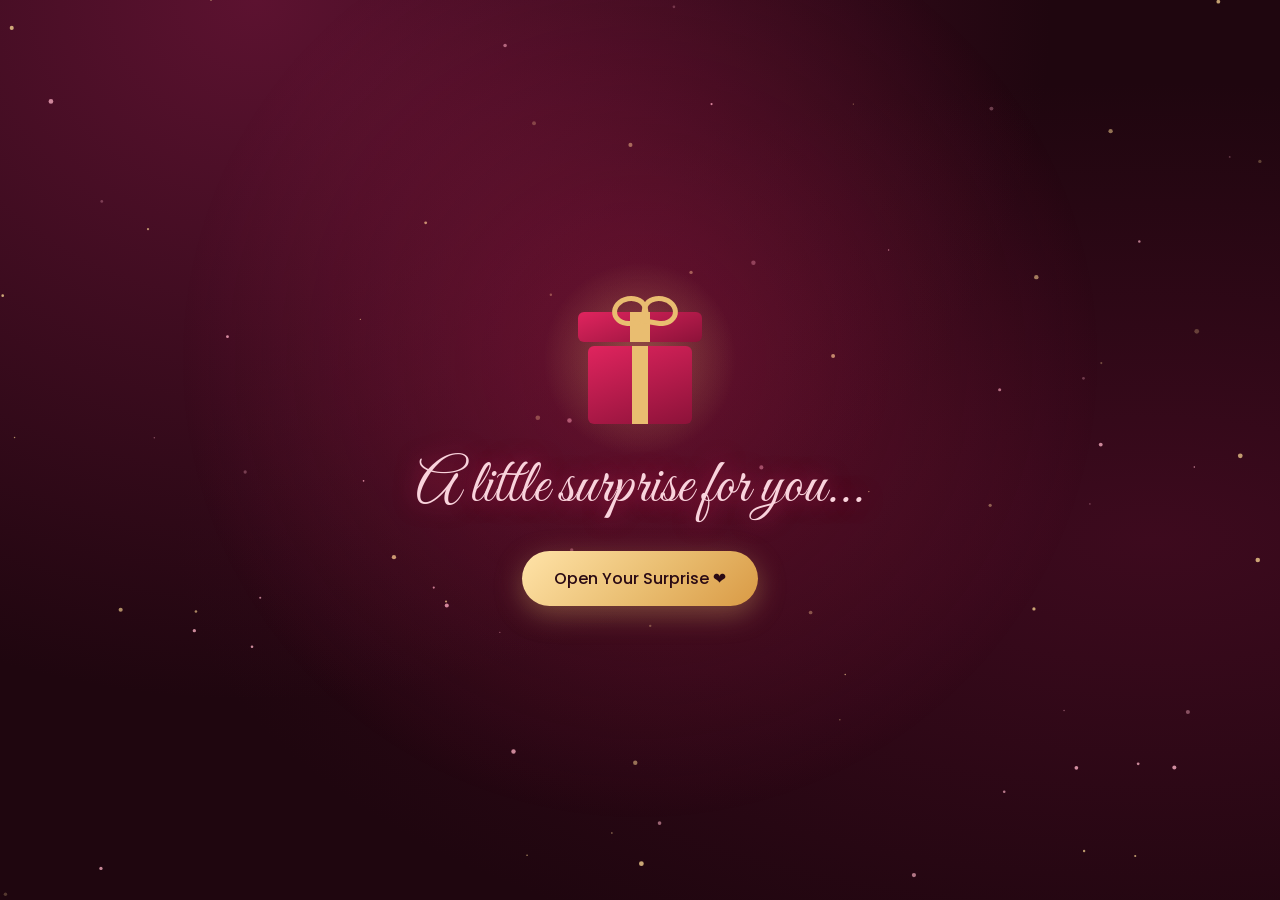
==== index.html @ 85e25b1a "Add files via upload" ====
<!DOCTYPE html>
<html lang="en">
<head>
<meta charset="UTF-8">
<meta name="viewport" content="width=device-width, initial-scale=1">
<title>A Little Surprise For You ❤️</title>
<!-- Fonts: if offline or blocked, elegant fallbacks in style.css are used automatically -->
<link rel="preconnect" href="https://fonts.googleapis.com">
<link rel="preconnect" href="https://fonts.gstatic.com" crossorigin>
<link href="https://fonts.googleapis.com/css2?family=Cormorant+Garamond:ital,wght@0,400;0,600;1,400&family=Great+Vibes&family=Noto+Serif+Gujarati:wght@400;600&family=Poppins:wght@300;400;500&display=swap" rel="stylesheet">
<link rel="stylesheet" href="style.css">
</head>
<body class="locked">

<canvas id="fx" aria-hidden="true"></canvas>
<div id="hearts" class="layer" aria-hidden="true"></div>
<div id="petals" class="layer" aria-hidden="true"></div>
<canvas id="confetti" aria-hidden="true"></canvas>

<!-- ================= 1. OPENING SCREEN ================= -->
<section id="intro" aria-label="Opening surprise">
  <div id="introHearts" class="layer" aria-hidden="true"></div>
  <div class="intro-inner">
    <div class="gift" aria-hidden="true">
      <div class="lid"></div>
      <div class="box"></div>
      <div class="glow"></div>
    </div>
    <p class="intro-text">A little surprise for you...</p>
    <button id="openBtn" class="btn" type="button">Open Your Surprise ❤️</button>
  </div>
</section>

<!-- ================= MAIN PAGE ================= -->
<main id="main" hidden>

 
  <!-- 3. HERO -->
  <section class="hero" id="top">
    <div class="orb o1" aria-hidden="true"></div>
    <div class="orb o2" aria-hidden="true"></div>
    <div class="glass hero-card reveal">
      <h1 id="mainHeading" tabindex="-1">Happy Birthday, <br>My Special One ❤️</h1>
      <!-- REPLACE "Your Name" with their name -->
      <p class="for"><span class="person-name">Rajan</span></p>
      <div class="big-heart" aria-hidden="true">❤</div>
      <a class="scroll" href="#letter">Scroll down ↓</a>
    </div>
  </section>

  <!-- 4. LETTER -->
  <section id="letter" class="section">
    <h2 class="script reveal">A Letter From My Heart</h2>
    <article class="letter reveal">
      <div class="seal" aria-hidden="true">❤</div>
      <p class="dear">My dearest <span class="person-name">Rajan</span>,</p>
      <div class="letter-body">
        <!-- ADD YOUR PERSONAL BIRTHDAY MESSAGE HERE -->
        <p>🥹❤️ ખબર નહીં કે હું તને કેટલી વાર કહું છું કે તું મારા માટે special છે, પણ સાચું કહું તો તું મારા માટે words કરતાં પણ ઘણો વધારે special છે. 🫶🏻💗</p>
        <p>💗 તારી સાથે વાત કરીને જે happiness મળે છે ને, એ honestly કંઈક અલગ જ છે. ક્યારેક તારી સાથેની નાની-નાની વાતો પણ મારા ચહેરા પર એક સુંદર smile લાવી દે છે. ✨🥹</p>
        <p>🧿 હું બસ એટલું જ ઈચ્છું છું કે તારી life માં જ્યારે પણ કોઈ difficult time આવે, ત્યારે તારી પાસે દરેક situation face કરવાની strength હોય અને તને હંમેશાં ખુશ રહેવાનું કોઈ ને કોઈ reason મળતું રહે. ❤️🫂</p>
        <p>🫶🏻 તને કદાચ ખબર પણ નહીં હોય કે તું મારા માટે કેટલો important છે, પણ I genuinely want to see you happy, successful and smiling always. તારા ચહેરા પર smile રહે અને તારા બધા સપનાં ધીમે-ધીમે પૂરાં થાય, બસ એવી જ wish છે મારી. 🥹💗✨</p>
        <p>❤️ And lastly, thank you for being YOU. દુનિયામાં ઘણા લોકો હશે, પણ તારા જેવી special place દરેક કોઈ નથી લઈ શકતું. તારી પોતાની એક અલગ જ જગ્યા છે મારા દિલમાં, જે હંમેશાં special રહેશે. 🫶🏻♾️❤️</p>
        <p class="break">🤭❤️ હા, ખબર છે કે હું ક્યારેક ક્યારેક તને હેરાન કરું છું, તારી સાથે ઝઘડું છું, તારા પર ગુસ્સો કરું છું અને ક્યારેક તો વગર કોઈ વાતે પણ તને પરેશાન કરું છું. 😂😭</p>
        <p>પણ શું કરું, તને હેરાન કર્યા વગર મારું ચાલે જ નહીં! 🤭😂❤️</p>
        <p>🥹💗 આપણે ગમે એટલું ઝઘડીએ, એકબીજાને ગમે એટલા હેરાન કરીએ, પણ આ બધી નાની-નાની નોકઝોક વચ્ચે પણ તું મારા માટે હંમેશાં special જ રહીશ. 🫶🏻❤️</p>
        <p>કારણ કે આખરે, તારી સાથેની આ નાની-નાની વાતો, મસ્તી અને ઝઘડાઓ જ તો યાદગાર બને છે. 🤭💗</p>
        <p>So, Happy Birthday to my Special One! 🎂❤️ બસ હંમેશાં આવો જ રહેજે, ખુશ રહેજે અને તારા આ beautiful smile સાથે બધાનું દિલ જીતતો રહેજે. 🥹🫶🏻💗♾️</p>
        <!-- END OF PERSONAL MESSAGE -->
      </div>
      <!-- REPLACE the sign-off below -->
      <p class="sign">Forever yours,<br><span class="script">Hetvi</span></p>
    </article>
  </section>

  <!-- 5. GALLERY -->
  <section id="memories" class="section">
    <h2 class="script reveal">Our Little Moments</h2>
    <div class="gallery">
      <!-- To use a photo: save it in the "images" folder and change src. Edit alt + caption text. Missing photos show a soft placeholder. -->
      <figure class="polaroid reveal">
        <div class="photo"><img src="images/photo1.jpg" alt="Memory one: describe your photo"><span class="ph">Add your photo<br>images/photo1.jpg</span></div>
        <figcaption> memory one</figcaption>
      </figure>
      <figure class="polaroid reveal">
        <div class="photo"><img src="images/photo2.jpg" alt="Memory two: describe your photo"><span class="ph">Add your photo<br>images/photo2.jpg</span></div>
        <figcaption> memory two</figcaption>
      </figure>
      <figure class="polaroid reveal">
        <div class="photo"><img src="images/photo3.jpg" alt="Memory three: describe your photo"><span class="ph">Add your photo<br>images/photo3.jpg</span></div>
        <figcaption> memory three</figcaption>
      </figure>
      <figure class="polaroid reveal">
        <div class="photo"><img src="images/photo4.jpg" alt="Memory four: describe your photo"><span class="ph">Add your photo<br>images/photo4.jpg</span></div>
        <figcaption> memory four</figcaption>
      </figure>
    </div>
  </section>

  <!-- 6. CAKE -->
  <section id="cake" class="section center">
    <h2 class="script reveal">Make a Wish</h2>
    <div class="cake" id="cakeBox" aria-hidden="true">
      <div class="candles">
        <i class="candle"><b class="flame"></b><u class="smoke"></u></i>
        <i class="candle"><b class="flame"></b><u class="smoke"></u></i>
        <i class="candle"><b class="flame"></b><u class="smoke"></u></i>
      </div>
      <div class="tier t2"></div>
      <div class="tier t1"></div>
      <div class="plate"></div>
    </div>
    <button id="wishBtn" class="btn" type="button" aria-pressed="false">Make a Wish 🎂</button>
    <!-- EDIT the wish message shown after the candles go out -->
    <p id="wishText" class="wish" role="status" aria-live="polite" hidden>May every wish in your heart come true this year, and always. ✨</p>
  </section>

  
  <!-- 8. FINALE -->
  <section id="finale" class="section center">
    <div class="big-heart beat" aria-hidden="true">❤</div>
    <h2 class="script final reveal">No matter how many birthdays come, you will always be special to me ❤️</h2>
    <button id="hugBtn" class="btn" type="button">One Last Hug 🤍</button>
    <p id="hugText" class="wish" role="status" aria-live="polite" hidden>Sending you the warmest, tightest hug. 🤍</p>
    <footer>Happy Birthday, <span class="person-name">Rajan</span> ❤️</footer>
  </section>
</main>

<script src="script.js"></script>
</body>
</html>
---- style.css ----
/* Palette — change these to restyle everything */
:root{
  --bg:#1f060f; --burg:#4a0d24; --rose:#e0245e; --blush:#f9d3dc; --gold:#e9bd70; --ink:#fff1f4;
  --script:'Great Vibes','Brush Script MT',cursive;
  --sans:'Poppins',system-ui,-apple-system,'Segoe UI',sans-serif;
  --serif:'Cormorant Garamond',Georgia,'Times New Roman',serif;
}
*{box-sizing:border-box;margin:0;padding:0}
html{scroll-behavior:smooth}
body{font-family:var(--sans);color:var(--ink);line-height:1.7;overflow-x:hidden;
  background:radial-gradient(ellipse at 20% 0%,#5c1230 0%,transparent 55%),radial-gradient(ellipse at 90% 60%,#3d0a1e 0%,transparent 60%),var(--bg);
  background-attachment:fixed}
body.locked{overflow:hidden}
[hidden]{display:none!important}
:focus-visible{outline:3px solid var(--gold);outline-offset:3px}
#fx,#confetti{position:fixed;inset:0;width:100%;height:100%;pointer-events:none}
#fx{z-index:0}#confetti{z-index:70}
.layer{position:fixed;inset:0;overflow:hidden;pointer-events:none;z-index:1}
#introHearts{z-index:51}
.script{font-family:var(--script);font-weight:400;color:var(--blush);text-shadow:0 0 24px rgba(224,36,94,.55)}

/* buttons */
.btn{font:500 1rem var(--sans);color:#2a0a14;border:0;cursor:pointer;padding:.95rem 2rem;border-radius:999px;
  background:linear-gradient(135deg,#ffe3a8,var(--gold) 55%,#d99a45);box-shadow:0 8px 28px rgba(233,189,112,.35);
  transition:transform .25s,box-shadow .25s}
.btn:hover{transform:translateY(-3px) scale(1.03);box-shadow:0 14px 36px rgba(233,189,112,.55)}
.btn:active{transform:scale(.98)}
.btn:disabled{opacity:.7;cursor:default}

/* intro */
#intro{position:fixed;inset:0;z-index:50;display:grid;place-items:center;text-align:center;padding:1.5rem;
  background:radial-gradient(circle at 50% 40%,rgba(224,36,94,.28),transparent 55%);
  transition:opacity 1.1s ease,transform 1.1s ease,filter 1.1s ease}
#intro.leaving{opacity:0;transform:scale(1.15);filter:blur(10px)}
.intro-inner{position:relative;z-index:52;display:flex;flex-direction:column;align-items:center;gap:1.6rem}
.intro-text{line-height:1.25;font-family:var(--script);font-size:clamp(2.2rem,8vw,3.8rem);color:var(--blush);text-shadow:0 0 22px rgba(224,36,94,.6)}
.gift{position:relative;width:130px;height:130px;animation:bob 3s ease-in-out infinite}
.gift .box,.gift .lid{position:absolute;left:50%;transform:translateX(-50%);
  background:linear-gradient(90deg,transparent 42%,var(--gold) 42% 58%,transparent 58%),linear-gradient(160deg,#e0245e,#8c1239)}
.gift .box{bottom:0;width:104px;height:78px;border-radius:6px}
.gift .lid{top:18px;width:124px;height:30px;border-radius:6px;transition:transform .8s cubic-bezier(.3,1.6,.5,1);z-index:2}
.gift .lid::before,.gift .lid::after{content:"";position:absolute;top:-16px;width:26px;height:20px;border:5px solid var(--gold);border-radius:50% 50% 0 50%}
.gift .lid::before{left:calc(50% - 28px);transform:rotate(-10deg)}
.gift .lid::after{left:calc(50% + 2px);transform:scaleX(-1) rotate(-10deg)}
.gift .glow{position:absolute;inset:-40px;background:radial-gradient(circle,rgba(233,189,112,.35),transparent 65%);z-index:-1}
#intro.opening .lid{transform:translate(-50%,-60px) rotate(-14deg)}
@keyframes bob{50%{transform:translateY(-10px)}}

/* floating hearts / petals */
.fh{position:absolute;bottom:-40px;color:var(--rose);opacity:0;animation:rise linear forwards;text-shadow:0 0 12px rgba(224,36,94,.7)}
@keyframes rise{10%{opacity:.75}100%{opacity:0;transform:translate(var(--dx),-110vh) rotate(var(--r))}}
.petal{position:absolute;top:-30px;width:14px;height:18px;border-radius:150% 0 150% 0;opacity:.8;
  background:linear-gradient(135deg,#ffb3c6,#e0245e);animation:fall linear forwards}
@keyframes fall{100%{transform:translate(var(--dx),110vh) rotate(var(--r))}}
.burst{position:fixed;z-index:80;pointer-events:none;animation:burst 2.6s ease-out forwards}
@keyframes burst{100%{opacity:0;transform:translate(var(--dx),var(--dy)) scale(1.4) rotate(var(--r))}}
.spark{position:fixed;z-index:90;pointer-events:none;width:10px;height:10px;margin:-5px;border-radius:50%;
  background:radial-gradient(circle,#fff,var(--gold) 50%,transparent 70%);animation:spark .8s forwards}
@keyframes spark{100%{opacity:0;transform:translateY(14px) scale(.2)}}

/* layout */
main{position:relative;z-index:2;animation:fadein 1.4s ease both}
@keyframes fadein{from{opacity:0;transform:scale(.97)}}
.section{max-width:1100px;margin:0 auto;padding:5rem 1.25rem}
.section.center{text-align:center}
.section h2.script{font-size:clamp(2.4rem,7vw,4rem);text-align:center;margin-bottom:2.5rem;line-height:1.2}
.glass{background:linear-gradient(145deg,rgba(255,255,255,.12),rgba(255,255,255,.04));border:1px solid rgba(249,211,220,.22);
  backdrop-filter:blur(14px);-webkit-backdrop-filter:blur(14px);box-shadow:0 20px 60px rgba(0,0,0,.35)}
.reveal{opacity:0;transform:translateY(28px);transition:opacity 1s ease,transform 1s ease}
.reveal.in{opacity:1;transform:none}

/* hero */
.hero{min-height:100svh;display:grid;place-items:center;padding:2rem 1.25rem;position:relative;overflow:hidden}
.orb{position:absolute;border-radius:50%;filter:blur(60px);opacity:.55}
.o1{width:320px;height:320px;background:var(--rose);top:8%;left:-6%}
.o2{width:280px;height:280px;background:var(--gold);bottom:6%;right:-4%;opacity:.3}
.hero-card{position:relative;text-align:center;padding:clamp(2rem,6vw,4rem) clamp(1.25rem,5vw,4rem);border-radius:32px;max-width:760px;width:100%}
.hero h1{font-family:var(--script);font-weight:400;font-size:clamp(2.8rem,10vw,5.6rem);line-height:1.15;color:var(--blush);text-shadow:0 0 30px rgba(224,36,94,.6)}
.for{margin-top:1rem;font-size:1.1rem;color:var(--gold)}
.person-name{font-family:var(--script);font-size:1.5em;color:var(--gold)}
.big-heart{font-size:3.5rem;color:var(--rose);margin:1rem 0;text-shadow:0 0 30px var(--rose);animation:beat 3.4s ease-in-out infinite}
.scroll{color:var(--blush);text-decoration:none;font-size:.9rem;opacity:.8}
@keyframes beat{0%,40%,100%{transform:scale(1)}20%{transform:scale(1.18)}60%{transform:scale(1.1)}}

/* letter */
.letter{position:relative;max-width:760px;margin:0 auto;padding:clamp(2.2rem,6vw,4rem) clamp(1.25rem,6vw,4rem);border-radius:10px;color:#4a1a28;
  background:repeating-linear-gradient(transparent 0 33px,rgba(180,90,110,.12) 33px 34px),linear-gradient(160deg,#fff4e6,#fbd9df);
  border:2px solid var(--gold);box-shadow:0 0 0 8px rgba(233,189,112,.12),0 30px 70px rgba(0,0,0,.5)}
.seal{position:absolute;top:-26px;left:50%;transform:translateX(-50%);width:52px;height:52px;border-radius:50%;display:grid;place-items:center;
  background:radial-gradient(circle at 35% 30%,#ff6b94,#a50d3b);color:#ffd3de;font-size:1.4rem;box-shadow:0 6px 16px rgba(0,0,0,.4)}
.letter .dear{font-family:var(--serif);font-size:1.5rem;font-weight:600;margin-bottom:1rem}
.letter-body{font-family:'Noto Serif Gujarati',var(--serif);font-size:clamp(1.02rem,3.3vw,1.2rem);line-height:2;user-select:text}
.letter-body p{margin-bottom:1.1rem}
.letter.in .letter-body{animation:soft 2.2s ease both}
.letter-body p.break{margin-top:2rem}
@keyframes soft{from{opacity:0;filter:blur(6px)}}
.sign{font-family:var(--serif);margin-top:1.5rem;text-align:right;font-size:1.2rem}
.sign .script{font-size:2.2rem;color:#a50d3b;text-shadow:none}

/* gallery */
.gallery{display:grid;grid-template-columns:repeat(auto-fit,minmax(220px,1fr));gap:2rem 1.5rem}
.polaroid{background:#fff6f0;padding:12px 12px 16px;border-radius:6px;color:#4a1a28;box-shadow:0 16px 40px rgba(0,0,0,.45);transition:transform .4s,opacity 1s}
.polaroid:nth-child(odd){rotate:-2deg}.polaroid:nth-child(even){rotate:2deg}
.polaroid:hover{transform:translateY(-8px) scale(1.03);rotate:0deg}
.photo{position:relative;aspect-ratio:4/5;overflow:hidden;border-radius:3px;background:linear-gradient(150deg,#8c1239,#e0245e 60%,#e9bd70)}
.photo img{position:absolute;inset:0;width:100%;height:100%;object-fit:cover}
.photo .ph{position:absolute;inset:0;display:grid;place-items:center;text-align:center;font-size:.8rem;color:#ffe9ee;padding:1rem}
.photo:not(.noimg) .ph{display:none}
.photo.noimg img{display:none}
figcaption{font-family:var(--script);font-size:1.5rem;text-align:center;margin-top:.7rem}

/* cake */
.cake{position:relative;width:220px;height:230px;margin:2rem auto 2.2rem}
.tier,.plate{position:absolute;left:50%;transform:translateX(-50%);border-radius:14px}
.t1{bottom:16px;width:220px;height:80px;background:linear-gradient(#ffd3de 0 24%,#c2185b 24%);border-radius:14px 14px 10px 10px}
.t2{bottom:96px;width:150px;height:66px;background:linear-gradient(#fff0f3 0 26%,#e0245e 26%)}
.t1::before,.t2::before{content:"";position:absolute;left:0;right:0;top:0;height:18px;border-radius:14px 14px 40% 40%;
  background:radial-gradient(circle at 10px 100%,transparent 8px,transparent 9px)}
.plate{bottom:4px;width:250px;height:14px;background:linear-gradient(var(--gold),#b9812f);border-radius:50%}
.candles{position:absolute;bottom:160px;left:50%;transform:translateX(-50%);display:flex;gap:30px;z-index:2}
.candle{position:relative;display:block;width:10px;height:44px;border-radius:3px;background:repeating-linear-gradient(45deg,#fff 0 6px,var(--rose) 6px 12px)}
.flame{position:absolute;left:50%;top:-24px;width:14px;height:24px;margin-left:-7px;border-radius:50% 50% 50% 50%/65% 65% 35% 35%;
  background:radial-gradient(circle at 50% 70%,#fff6c8,#ffc94d 50%,#ff7a2f);box-shadow:0 0 18px 6px rgba(255,190,80,.7);
  transform-origin:50% 100%;animation:flick .9s ease-in-out infinite alternate;transition:opacity .5s,transform .5s}
@keyframes flick{to{transform:scale(1.08,.94) rotate(3deg)}}
.smoke{position:absolute;left:50%;top:-10px;width:6px;height:6px;margin-left:-3px;border-radius:50%;background:rgba(255,255,255,.5);opacity:0}
.cake.out .flame{opacity:0;transform:scale(0);animation:none}
.cake.out .smoke{animation:smoke 2s ease-out forwards}
.cake.out .candle:nth-child(2) .smoke{animation-delay:.15s}.cake.out .candle:nth-child(3) .smoke{animation-delay:.3s}
@keyframes smoke{0%{opacity:.7}100%{opacity:0;transform:translateY(-50px) scale(4)}}
.wish{margin:1.5rem auto 0;max-width:520px;font-family:var(--serif);font-size:1.5rem;color:var(--gold);animation:soft 1.2s ease both}

/* reasons */
.cards{display:grid;grid-template-columns:repeat(auto-fit,minmax(230px,1fr));gap:1.5rem}
.card{padding:2rem 1.5rem;border-radius:22px;text-align:center;transition:transform .35s,border-color .35s}
.card:hover{transform:translateY(-6px);border-color:var(--gold)}
.ico{display:block;font-size:2rem;color:var(--gold);margin-bottom:.6rem}
.card h3{font-family:var(--serif);font-size:1.6rem;color:var(--blush);margin-bottom:.4rem}
.card p{font-size:.95rem;color:#f0d6dc}

/* finale */
.final{font-size:clamp(2rem,6vw,3.2rem)!important;line-height:1.35;margin:1rem auto 2rem!important;max-width:820px}
footer{margin-top:4rem;color:var(--blush);font-size:.9rem;opacity:.85}

/* music */
.music{position:fixed;top:max(12px,env(safe-area-inset-top));right:12px;z-index:60;font:400 .85rem var(--sans);color:var(--ink);cursor:pointer;
  padding:.6rem 1rem;border-radius:999px;border:1px solid rgba(249,211,220,.4);background:rgba(74,13,36,.7);backdrop-filter:blur(8px);transition:background .25s}
.music:hover,.music[aria-pressed="true"]{background:rgba(224,36,94,.55)}

@media (max-width:480px){.gift{transform:scale(.9)}.music{font-size:.75rem;padding:.5rem .8rem}.cake{transform:scale(.9)}}
@media (prefers-reduced-motion:reduce){
  html{scroll-behavior:auto}
  *,*::before,*::after{animation-duration:.01ms!important;animation-iteration-count:1!important;transition-duration:.01ms!important}
  .reveal{opacity:1;transform:none}
}
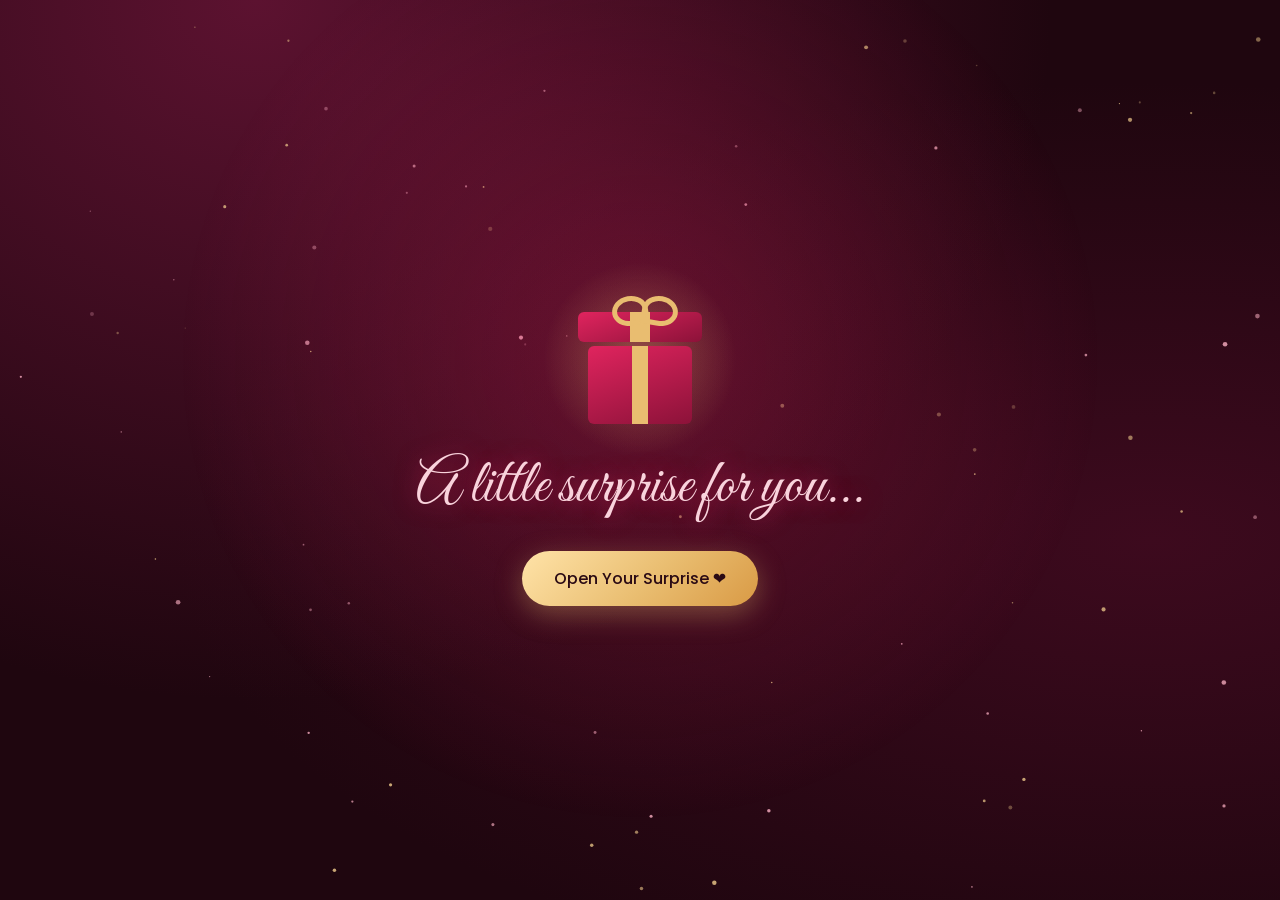
==== commit c628c529: "chnage paths" ====
--- a/index.html
+++ b/index.html
@@ -79,19 +79,19 @@
     <div class="gallery">
       <!-- To use a photo: save it in the "images" folder and change src. Edit alt + caption text. Missing photos show a soft placeholder. -->
       <figure class="polaroid reveal">
-        <div class="photo"><img src="images/photo1.jpg" alt="Memory one: describe your photo"><span class="ph">Add your photo<br>images/photo1.jpg</span></div>
+        <div class="photo"><img src="photo1.jpg" alt="Memory one: describe your photo"><span class="ph">Add your photo<br>images/photo1.jpg</span></div>
         <figcaption> memory one</figcaption>
       </figure>
       <figure class="polaroid reveal">
-        <div class="photo"><img src="images/photo2.jpg" alt="Memory two: describe your photo"><span class="ph">Add your photo<br>images/photo2.jpg</span></div>
+        <div class="photo"><img src="photo2.jpg" alt="Memory two: describe your photo"><span class="ph">Add your photo<br>images/photo2.jpg</span></div>
         <figcaption> memory two</figcaption>
       </figure>
       <figure class="polaroid reveal">
-        <div class="photo"><img src="images/photo3.jpg" alt="Memory three: describe your photo"><span class="ph">Add your photo<br>images/photo3.jpg</span></div>
+        <div class="photo"><img src="photo3.jpg" alt="Memory three: describe your photo"><span class="ph">Add your photo<br>images/photo3.jpg</span></div>
         <figcaption> memory three</figcaption>
       </figure>
       <figure class="polaroid reveal">
-        <div class="photo"><img src="images/photo4.jpg" alt="Memory four: describe your photo"><span class="ph">Add your photo<br>images/photo4.jpg</span></div>
+        <div class="photo"><img src="photo4.jpg" alt="Memory four: describe your photo"><span class="ph">Add your photo<br>images/photo4.jpg</span></div>
         <figcaption> memory four</figcaption>
       </figure>
     </div>
@@ -128,4 +128,4 @@
 
 <script src="script.js"></script>
 </body>
-</html>+</html>
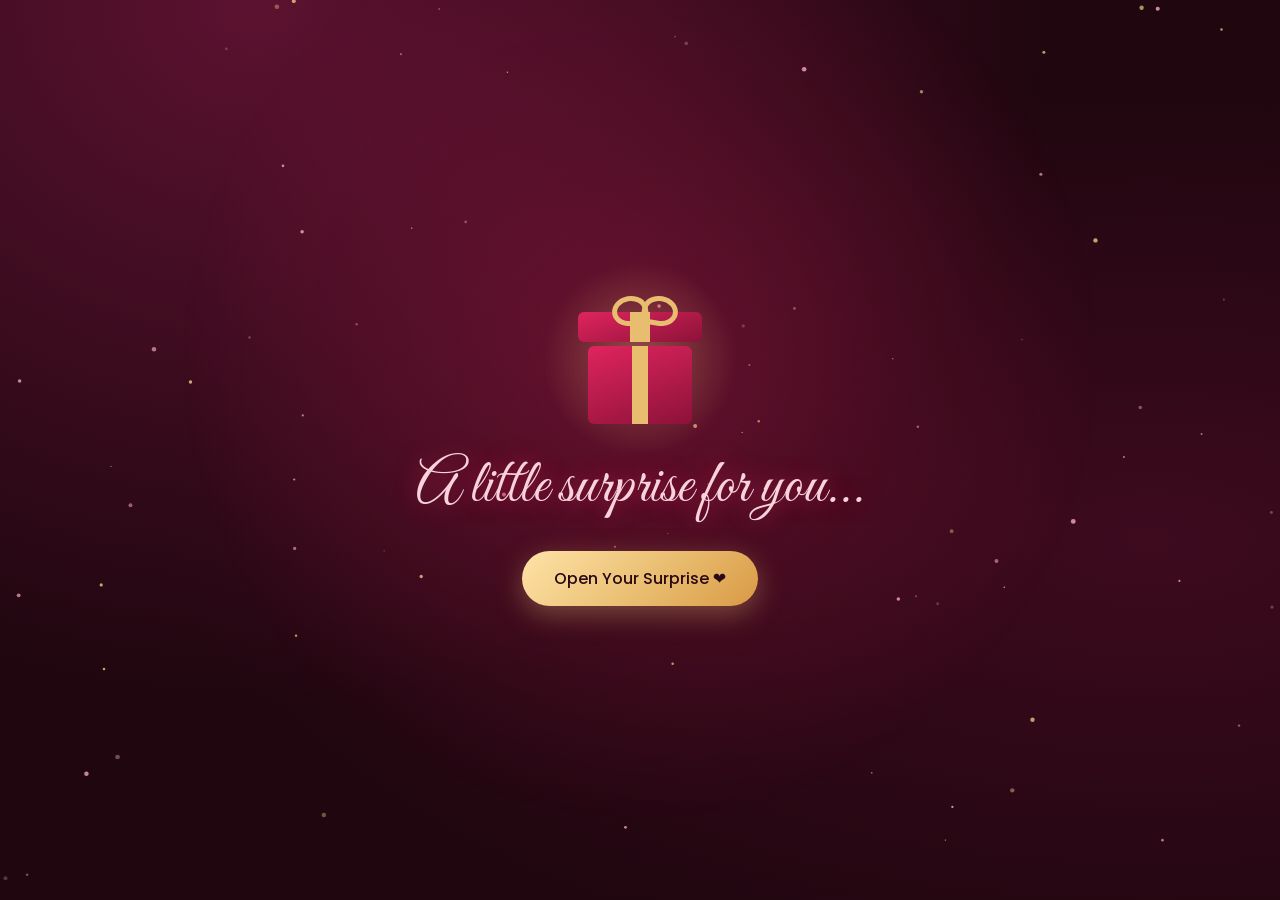
==== commit fad701f1: "change in photos" ====
--- a/index.html
+++ b/index.html
@@ -73,29 +73,7 @@
     </article>
   </section>
 
-  <!-- 5. GALLERY -->
-  <section id="memories" class="section">
-    <h2 class="script reveal">Our Little Moments</h2>
-    <div class="gallery">
-      <!-- To use a photo: save it in the "images" folder and change src. Edit alt + caption text. Missing photos show a soft placeholder. -->
-      <figure class="polaroid reveal">
-        <div class="photo"><img src="photo1.jpg" alt="Memory one: describe your photo"><span class="ph">Add your photo<br>images/photo1.jpg</span></div>
-        <figcaption> memory one</figcaption>
-      </figure>
-      <figure class="polaroid reveal">
-        <div class="photo"><img src="photo2.jpg" alt="Memory two: describe your photo"><span class="ph">Add your photo<br>images/photo2.jpg</span></div>
-        <figcaption> memory two</figcaption>
-      </figure>
-      <figure class="polaroid reveal">
-        <div class="photo"><img src="photo3.jpg" alt="Memory three: describe your photo"><span class="ph">Add your photo<br>images/photo3.jpg</span></div>
-        <figcaption> memory three</figcaption>
-      </figure>
-      <figure class="polaroid reveal">
-        <div class="photo"><img src="photo4.jpg" alt="Memory four: describe your photo"><span class="ph">Add your photo<br>images/photo4.jpg</span></div>
-        <figcaption> memory four</figcaption>
-      </figure>
-    </div>
-  </section>
+  
 
   <!-- 6. CAKE -->
   <section id="cake" class="section center">
